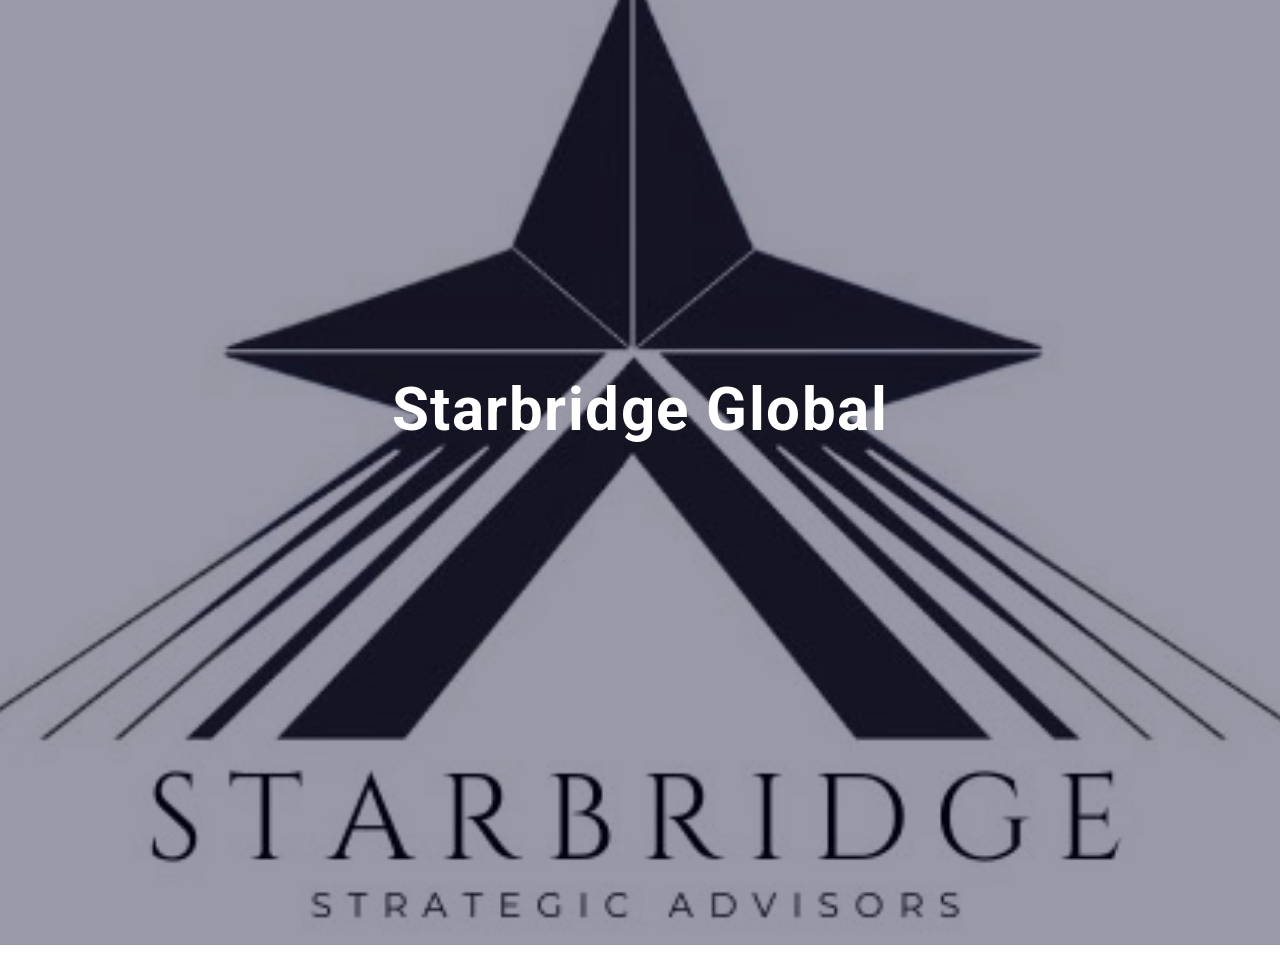
==== index.html @ 4d51ad67 "Add files via upload" ====
<!doctype html>

<html lang="en">
   
   
    <head>


        <!-- META -->
        <meta charset="utf-8">
        <meta name="robots" content="noodp">
        <meta name="viewport" content="width=device-width, initial-scale=1, maximum-scale=1, user-scalable=no">

        <!-- PAGE TITLE -->
        <title>Starbridge - Coming Soon</title>

        <!-- FAVICON -->
        <link rel="shortcut icon" href="assets/img/Starbridge Global.PNG">

        <!-- FONTS -->
        <link href="https://fonts.googleapis.com/css?family=Roboto:100,300,400,500,700&amp;subset=latin-ext" rel="stylesheet">

        <!-- STYLESHEETS -->
        <link rel="stylesheet" type="text/css" href="assets/css/plugins.css">
        <link rel="stylesheet" type="text/css" href="assets/css/main.css">


    </head>

    <meta name="viewport" content="width=device-width, initial-scale=1.0">

    <body>
    
       
        <!-- PRELOADER -->
        <div class="preloader">
           
            <!-- SPINNER -->
            <div class="spinner">
             
              <div class="bounce-1"></div>
              <div class="bounce-2"></div>
              <div class="bounce-3"></div>
              
            </div>
            <!-- /SPINNER -->
            
        </div>
        <!-- /PRELOADER -->


        <!-- HERO -->
        <div class="hero">


            <!-- FRONT CONTENT -->
            <div class="front-content">


                <!-- CONTAINER MID -->
                <div class="container-mid">


                    <!-- ANIMATION CONTAINER -->
                    <div class="animation-container animation-fade-down" data-animation-delay="0">
                       
                        
                        
                    </div>
                    <!-- /ANIMATION CONTAINER -->
                    
                    
                    <!-- ANIMATION CONTAINER -->
                    <div class="animation-container animation-fade-right" data-animation-delay="300">
                        
                        <h1>Starbridge Global</h1>
                        
                    </div>
                    <!-- /ANIMATION CONTAINER -->
                    
                    
                    <!-- ANIMATION CONTAINER -->
                    <div class="animation-container animation-fade-left" data-animation-delay="600"> 
                       
                        <p class="subline">
                        
                    </div>
                    <!-- /ANIMATION CONTAINER -->
                    

                    <!-- ANIMATION CONTAINER -->
                    <div class="animation-container animation-fade-up" data-animation-delay="900"> 
                       
                        <div class="open-popup">Contact</div>
                        
                    </div>
                    <!-- /ANIMATION CONTAINER -->
                    

                </div>
                <!-- /CONTAINER MID -->


                <!-- FOOTER -->
                <div class="footer">
                    

                    <!-- ANIMATION CONTAINER -->
                    <div class="animation-container animation-fade-up" data-animation-delay="1200">
                       
                        <p>© 2024 Starbridge | Design by StarbridgeGlobal</p>
                        
                    </div>
                    <!-- /ANIMATION CONTAINER -->
                    

                </div>
                <!-- /FOOTER -->


            </div>
            <!-- /FRONT CONTENT -->


            <!-- BACKGROUND CONTENT -->
            <div class="background-content parallax-on">

                <div class="background-overlay"></div>
                <div class="background-img layer" data-depth="0.05"></div>
                
            </div>
            <!-- /BACKGROUND CONTENT -->


        </div>
        <!-- /HERO -->
        
        
        <!-- POPUP ( SUBSCRIBE ) -->
        <div class="popup">
           
           
            <!-- CARD -->
            <div class="card">
                    
                    
                    <!-- CARD CLOSE BUTTON -->
                    <div class="close-popup close-button"></div>
                   
                    <i class="fa fa-envelope-o" aria-hidden="true"></i>
                    <h3>Sign Up</h3>
                    <p class="subline">Contact Us</p>
                   
                    <!-- FORM -->
                    <form action="assets/php/subscribe.php" method="post" class="subscribe-form">

                       
                        <input type="text" name="email" placeholder="* Enter your Email" onfocus="this.placeholder = ''" onblur="this.placeholder = '* Enter your Email'" class="email form-control">

                        <!-- PHANTOM ELEMENT ( HONEYPOT CAPTCHA FOR SECURITY ) DO NOT REMOVE -->
                        <div class="fhp-input"><input type="text" name="phone" placeholder="* Enter your phone to Subscribe!" class="email form-control"></div>
                        <!-- /PHANTOM ELEMENT ( HONEYPOT CAPTCHA FOR SECURITY ) DO NOT REMOVE -->

                        <button type="submit" class="btn btn-primary form-control">Subscribe<i class="fa fa-long-arrow-right" aria-hidden="true"></i></button>
                        
                        <!-- SUCCESS-ERROR MESSAGE -->
                        <div class="error-message">* Enter a valid Email Address!</div>
                        <div class="success-message">* Successfuly Subscribed!</div>
                        <!-- /SUCCESS-ERROR MESSAGE -->
                        

                    </form>
                    <!-- /FORM -->
                    
                
            </div>
            <!-- /CARD -->
            
            
        </div>
        <!-- /POPUP ( SUBSCRIBE ) -->


        <!-- JAVASCRIPTS -->
        <script type="text/javascript" src="assets/js/plugins.js"></script>
        <script type="text/javascript" src="assets/js/main.js"></script>


    </body> 
    
    
</html>
---- assets/css/main.css ----
/******************************************************************


	------------------------
	-- TABLE OF CONTENTS --
	------------------------
	
	--  1. Basic
	--  2. Preloader
    --  3. Hero
    --  4. Hero --> Front Content
    --  5. Hero --> Background Content
    --  6. Popup Subscribe
 
 
 ******************************************************************/




/** 1. Basic
*******************************************************************/

html
{
    font-size: 10px !important;
}

body
{
    font-family: 'Roboto', sans-serif;
    font-weight: 300;
    font-style: normal;

    overflow: hidden;

    color: #fff;
    background: #000;

    -webkit-font-smoothing: antialiased;
}

h1,
h2,
h3,
h4,
h5,
h6,
p,
a
{
    font-family: 'Roboto', sans-serif;
    font-weight: normal;

    color: #fff;
}

h1
{
    font-size: 6rem;
}

h2
{
    font-size: 5rem;
}

h3
{
    font-size: 4rem;
}

h4
{
    font-size: 3rem;
}

h5
{
    font-size: 2rem;
}

h6
{
    font-size: 1.8rem;
}

p
{
    font-size: 1.4rem;
}

a,
a:hover,
a:focus
{
    cursor: pointer;
    -webkit-transition: all 300ms ease;
         -o-transition: all 300ms ease;
            transition: all 300ms ease;
    text-decoration: none;
}

a:hover
{
    color: #fff;
}

@media (max-width:700px)
{
    html
    {
        font-size: 8px !important;
    }
}

@media (max-width:500px)
{
    html
    {
        font-size: 6px !important;
    }
}

@media (max-width:350px)
{
    html
    {
        font-size: 5px !important;
    }
}

@media (orientation:landscape) and (max-height:420px)
{
    html
    {
        font-size: 8px !important;
    }
}



/** 2. Preloader
*******************************************************************/

.preloader
{
    position: fixed;
    z-index: 100000;
    top: 0;
    left: 0;

    width: 100%;
    height: 100%;

    background: #000000;
}

.preloader.preloader-hidden
{
    height: 0;
    
    -webkit-transition: .5s ease .3s;
         -o-transition: .5s ease .3s;
            transition: .5s ease .3s;
}

.preloader .spinner
{
    position: absolute;
    top: 50%;

    width: 100%;

    -webkit-transform: translateY(-50%);
        -ms-transform: translateY(-50%);
            transform: translateY(-50%);
    text-align: center;
    opacity: 1;
}

.preloader.preloader-hidden .spinner
{
    opacity: 0;
    
    -webkit-transition: .3s ease;
         -o-transition: .3s ease;
            transition: .3s ease;
}

.preloader .spinner > div
{
    display: inline-block;

    width: 18px;
    height: 18px;
    margin: 0 6px;

    -webkit-animation: spinner-bounce 1.4s infinite ease-in-out both;
            animation: spinner-bounce 1.4s infinite ease-in-out both;

    border-radius: 100%;
    background-color: #fff;
}

.preloader .spinner .bounce-1
{
    -webkit-animation-delay: -.32s;
            animation-delay: -.32s;
}

.preloader .spinner .bounce-2
{
    -webkit-animation-delay: -.16s;
            animation-delay: -.16s;
}

@-webkit-keyframes spinner-bounce
{
    0%,
    80%,
    100%
    {
        -webkit-transform: scale(0);
    }
    40%
    {
        -webkit-transform: scale(1.0);
    }
}

@keyframes spinner-bounce
{
    0%,
    80%,
    100%
    {
        -webkit-transform: scale(0);
                transform: scale(0);
    }

    40%
    {
        -webkit-transform: scale(1.0);
                transform: scale(1.0);
    }
}



/** 3. Hero
*******************************************************************/

.hero
{
    position: absolute;
    z-index: 1;
    top: 0;
    left: 0;

    width: 100%;
    height: 100%;
}

.hero .animation-container
{
    -webkit-transition: .5s ease;
         -o-transition: .5s ease;
            transition: .5s ease;
}

.hero .animation-container.animation-fade
{
    opacity: 0;
}

.hero .animation-container.animation-fade.run-animation
{
    opacity: 1;
}

.hero .animation-container.animation-fade-up
{
    -webkit-transform: translateY(10vh);
        -ms-transform: translateY(10vh);
            transform: translateY(10vh);

    opacity: 0;
}

.hero .animation-container.animation-fade-up.run-animation
{
    -webkit-transform: translateY(0);
        -ms-transform: translateY(0);
            transform: translateY(0);

    opacity: 1;
}

.hero .animation-container.animation-fade-down
{
    -webkit-transform: translateY(-10vh);
        -ms-transform: translateY(-10vh);
            transform: translateY(-10vh);

    opacity: 0;
}

.hero .animation-container.animation-fade-down.run-animation
{
    -webkit-transform: translateY(0);
        -ms-transform: translateY(0);
            transform: translateY(0);

    opacity: 1;
}

.hero .animation-container.animation-fade-left
{
    -webkit-transform: translateX(10vh);
        -ms-transform: translateX(10vh);
            transform: translateX(10vh);

    opacity: 0;
}

.hero .animation-container.animation-fade-left.run-animation
{
    -webkit-transform: translateX(0);
        -ms-transform: translateX(0);
            transform: translateX(0);

    opacity: 1;
}

.hero .animation-container.animation-fade-right
{
    -webkit-transform: translateX(-10vh);
        -ms-transform: translateX(-10vh);
            transform: translateX(-10vh);

    opacity: 0;
}

.hero .animation-container.animation-fade-right.run-animation
{
    -webkit-transform: translateX(0);
        -ms-transform: translateX(0);
            transform: translateX(0);

    opacity: 1;
}



/** 4. Hero --> Front Content 
*******************************************************************/

.hero .front-content
{
    position: absolute;
    z-index: 2;
    top: 0;
    left: 0;

    width: 100%;
    height: 100%;
}

.hero .front-content .container-mid
{
    position: absolute;
    top: 50%;
    left: 0;

    width: 100%;

    -webkit-transform: translateY(-50%);
        -ms-transform: translateY(-50%);
            transform: translateY(-50%);
    text-align: center;
}

.hero .front-content .container-mid img.logo
{
    display: block;

    margin: 0 auto;
}

.hero .front-content .container-mid h1
{
    font-weight: bold;
    line-height: 1.1em;

    margin-top: .5em;
    margin-bottom: .46em;

    letter-spacing: .025em;
}

.hero .front-content .container-mid p.subline
{
    font-size: 3rem;
    line-height: 1.4em;

    max-width: 18em;
    margin-right: auto;
    margin-bottom: 1.3em;
    margin-left: auto;

    letter-spacing: .025em;
}

.hero .front-content .container-mid .open-popup
{
    font-size: 2.2rem;
    font-weight: 500;
    line-height: 2.6em;

    position: relative;

    display: inline-block;
    overflow: hidden;

    padding: 0 2.6em;

    cursor: pointer;
    -webkit-transition: all .1s linear;
         -o-transition: all .1s linear;
            transition: all .1s linear;
    letter-spacing: .025em;

    color: #fff;
    border: 3px solid #fff;
    border-radius: 4em;
    background: none;
}

.hero .front-content .container-mid .open-popup:hover
{
    color: #111;
    background: #fff;
}

.hero .front-content .footer
{
    position: absolute;
    bottom: 10px;

    width: 100%;

    text-align: center;
}

.hero .front-content .footer p
{
    font-size: 1.3rem;

    letter-spacing: .025em;

    opacity: .85;
}

.hero .front-content .footer p a
{
    font-weight: bold;
}

@media (orientation:landscape) and (max-height:420px)
{
    .hero .front-content .footer
    {
        display: none;
    }
}



/** 5. Hero --> Background Content 
*******************************************************************/

.hero .background-content
{
    position: absolute;
    z-index: 1;
    top: 0;
    left: 0;

    width: 100%;
    height: 100%;
}

.hero .background-content.parallax-on
{
    position: absolute;
    z-index: 1;
    top: 50%;
    left: 50%;

    width: 110%;
    height: 110%;

    -webkit-transform: translate3d(-50%, -50%, 0px) !important;
            transform: translate3d(-50%, -50%, 0px) !important;
}

.hero .background-content .background-overlay
{
    position: absolute;
    z-index: 50;
    top: 0;
    left: 0;

    width: 100%;
    height: 100%;

    opacity: .4;
    background: #020026;
}

.hero .background-content .background-img
{
    position: absolute;
    z-index: 1;
    top: 0;
    left: 0;

    width: 100%;
    height: 100%;

    background: url(../img/background.jpeg);
    background-repeat: no-repeat;
    background-size: cover;
}


/** 6. Popup Subscribe
*******************************************************************/

.popup
{
    position: fixed;
    z-index: -100;
    top: 0;
    left: 0;

    overflow-y: auto;

    width: 100%;
    height: 100%;

    -webkit-transition: .3s ease;
         -o-transition: .3s ease;
            transition: .3s ease;
    pointer-events: none;

    opacity: 0;
    background: rgba(5,5,5,.5);
}

.popup.show
{
    z-index: 100;

    pointer-events: all;

    opacity: 1;
}

.popup .backface
{
    position: absolute;
    z-index: 0;
    top: 0;
    left: 0;

    width: 100%;
    height: 100%;
}

.popup .card
{
    position: relative;
    z-index: 5;
    top: 60%;
    left: 50%;

    max-width: 410px;
    padding: 90px 46px;

    -webkit-transform: translate(-50%,-50%);
        -ms-transform: translate(-50%,-50%);
            transform: translate(-50%,-50%);
    text-align: center;

    opacity: 0;
    border: 5px solid #fff;
    background: red;
    background-image: url(../img/Starbridge\ Global.PNG);
    background-position: center;
    background-size: cover;
}

.popup.show .card
{
    top: 50%;

    -webkit-transition: .4s ease;
         -o-transition: .4s ease;
            transition: .4s ease;

    opacity: 1;
}

.popup .card:after
{
    position: absolute;
    z-index: -2;
    top: 0;
    left: 0;

    width: 100%;
    height: 100%;

    content: '';

    opacity: .4;
    background: #111;
}

.popup .card .close-button
{
    position: absolute;
    top: 15px;
    right: 15px;

    width: 20px;
    height: 20px;

    cursor: pointer;
}

.popup .card .close-button:before
{
    position: absolute;
    top: 50%;
    left: 0;

    width: 100%;
    height: 2px;

    content: '';
    -webkit-transform: rotate(45deg);
        -ms-transform: rotate(45deg);
            transform: rotate(45deg);

    background: #fff;
}

.popup .card .close-button:after
{
    position: absolute;
    top: 50%;
    left: 0;

    width: 100%;
    height: 2px;

    content: '';
    -webkit-transform: rotate(-45deg);
        -ms-transform: rotate(-45deg);
            transform: rotate(-45deg);

    background: #fff;
}

.popup .card i
{
    font-size: 6rem;
}

.popup .card h3
{
    margin-top: .5em;
    margin-bottom: .8em;
}

.popup .card p.subline
{
    font-size: 1.6rem;

    max-width: 19em;
    margin-right: auto;
    margin-bottom: 2.4em;
    margin-left: auto;

    letter-spacing: .025em;
}


.popup .card .subscribe-form
{
    position: relative;

    width: 100%;
}

.popup .card .subscribe-form .fhp-input
{
    display: none;

    pointer-events: none;

    opacity: 0;
}

.popup .card .subscribe-form input
{
    font-size: 1.6rem;
    font-weight: 400;
    line-height: 3.2em;

    display: block;

    height: 3.2em;
    margin-bottom: 20px;

    text-align: center;
    letter-spacing: .03em;

    border: none;
    border-radius: 6px;
    outline: none !important;
    background: #fff;
    -webkit-box-shadow: none;
            box-shadow: none;
}

.popup .card .subscribe-form button
{
    font-size: 1.6rem;
    font-weight: 400;
    line-height: 3.2em !important;

    position: relative;

    display: block;

    height: 3.2em;
    padding: 0;

    -webkit-transition: .1s ease;
         -o-transition: .1s ease;
            transition: .1s ease;
    text-align: center;
    letter-spacing: .03em;

    border: none;
    border-radius: 6px;
    outline: none !important;
    background: #2707eb;
    -webkit-box-shadow: none !important;
            box-shadow: none !important;
}

.popup .card .subscribe-form button[disabled]
{
    cursor: not-allowed;

    opacity: 1;

    filter: alpha(opacity=100);
}

.popup .card .subscribe-form button span
{
    font-size: inherit;
    line-height: inherit;

    position: absolute;
    z-index: 100;
    top: 0;
    left: 0;

    width: 100%;

    text-align: center;

    color: #fff !important;
    border: none !important;
    outline: none !important;
}

.popup .card .subscribe-form button i
{
    font-size: 1.4em;
    line-height: inherit;

    position: absolute;
    z-index: 100;
    top: 0;
    right: 5%;

    width: auto;

    -webkit-transform: translateX(-15px);
        -ms-transform: translateX(-15px);
            transform: translateX(-15px);
    text-align: center;

    opacity: 0;
    color: #fff !important;
}

.popup .card .subscribe-form button:hover i
{
    -webkit-transform: translateX(0);
        -ms-transform: translateX(0);
            transform: translateX(0);

    opacity: 1;
}

.popup .card .subscribe-form button[disabled] i
{
    display: none !important;
}

.popup .card .subscribe-form .error-message,
.popup .card .subscribe-form .success-message
{
    font-weight: 500;

    position: absolute;
    bottom: -36px;
    left: 0;

    width: 100%;

    text-align: center;
    letter-spacing: .02em;

    opacity: 0;
}

.popup .card .subscribe-form.form-error .error-message,
.popup .card .subscribe-form.form-success .success-message
{
    -webkit-transition: .3s ease;
         -o-transition: .3s ease;
            transition: .3s ease;

    opacity: 1;
}

.popup .card .subscribe-form.form-success .success-message
{
    -webkit-animation-name: form_success_animation;
            animation-name: form_success_animation;
    -webkit-animation-duration: 1s;
            animation-duration: 1s;

    color: lawngreen;
}

.popup .card .subscribe-form.form-error .error-message
{
    -webkit-animation-name: form_error_animation;
            animation-name: form_error_animation;
    -webkit-animation-duration: 1s;
            animation-duration: 1s;

    color: red;
}

@-webkit-keyframes form_success_animation
{
    from
    {
        -webkit-transform: scale3d(1, 1, 1);
                transform: scale3d(1, 1, 1);
    }

    50%
    {
        -webkit-transform: scale3d(1.08, 1.08, 1.08);
                transform: scale3d(1.08, 1.08, 1.08);
    }

    to
    {
        -webkit-transform: scale3d(1, 1, 1);
                transform: scale3d(1, 1, 1);
    }
}

@keyframes form_success_animation
{
    from
    {
        -webkit-transform: scale3d(1, 1, 1);
                transform: scale3d(1, 1, 1);
    }

    50%
    {
        -webkit-transform: scale3d(1.08, 1.08, 1.08);
                transform: scale3d(1.08, 1.08, 1.08);
    }

    to
    {
        -webkit-transform: scale3d(1, 1, 1);
                transform: scale3d(1, 1, 1);
    }
}

@-webkit-keyframes form_error_animation
{
    from
    {
        -webkit-transform: none;
                transform: none;
    }

    15%
    {
        -webkit-transform: translate3d(-10%, 0, 0) rotate3d(0, 0, 1, -5deg);
                transform: translate3d(-10%, 0, 0) rotate3d(0, 0, 1, -5deg);
    }

    30%
    {
        -webkit-transform: translate3d(8%, 0, 0) rotate3d(0, 0, 1, 3deg);
                transform: translate3d(8%, 0, 0) rotate3d(0, 0, 1, 3deg);
    }

    45%
    {
        -webkit-transform: translate3d(-6%, 0, 0) rotate3d(0, 0, 1, -3deg);
                transform: translate3d(-6%, 0, 0) rotate3d(0, 0, 1, -3deg);
    }

    60%
    {
        -webkit-transform: translate3d(4%, 0, 0) rotate3d(0, 0, 1, 2deg);
                transform: translate3d(4%, 0, 0) rotate3d(0, 0, 1, 2deg);
    }

    75%
    {
        -webkit-transform: translate3d(-2%, 0, 0) rotate3d(0, 0, 1, -1deg);
                transform: translate3d(-2%, 0, 0) rotate3d(0, 0, 1, -1deg);
    }

    to
    {
        -webkit-transform: none;
                transform: none;
    }
}

@keyframes form_error_animation
{
    from
    {
        -webkit-transform: none;
                transform: none;
    }

    15%
    {
        -webkit-transform: translate3d(-10%, 0, 0) rotate3d(0, 0, 1, -5deg);
                transform: translate3d(-10%, 0, 0) rotate3d(0, 0, 1, -5deg);
    }

    30%
    {
        -webkit-transform: translate3d(8%, 0, 0) rotate3d(0, 0, 1, 3deg);
                transform: translate3d(8%, 0, 0) rotate3d(0, 0, 1, 3deg);
    }

    45%
    {
        -webkit-transform: translate3d(-6%, 0, 0) rotate3d(0, 0, 1, -3deg);
                transform: translate3d(-6%, 0, 0) rotate3d(0, 0, 1, -3deg);
    }

    60%
    {
        -webkit-transform: translate3d(4%, 0, 0) rotate3d(0, 0, 1, 2deg);
                transform: translate3d(4%, 0, 0) rotate3d(0, 0, 1, 2deg);
    }

    75%
    {
        -webkit-transform: translate3d(-2%, 0, 0) rotate3d(0, 0, 1, -1deg);
                transform: translate3d(-2%, 0, 0) rotate3d(0, 0, 1, -1deg);
    }

    to
    {
        -webkit-transform: none;
                transform: none;
    }
}

@media (orientation:landscape) and (max-height:420px)
{
    .popup .card
    {
        -webkit-transform: translate(-50%,0%);
            -ms-transform: translate(-50%,0%);
                transform: translate(-50%,0%);
    }

    .popup.show .card
    {
        top: 0;
    }
}

body {
    display: flex;
    flex-direction: column;
    justify-content: center;
    align-items: center;
    height: 100vh;
    margin: 0;
}

/* General Styles */
body {
    font-family: Arial, sans-serif;
    font-size: 16px;
}

/* Media Query for Small Screens */
@media (max-width: 600px) {
    body {
        font-size: 14px;
    }
    .contact-info {
        font-size: 1.2em;
        padding: 10px;
    }
}

input, button {
    padding: 12px;
    font-size: 1em;
    width: 100%;
    margin-top: 10px;
}

@media (max-width: 600px) {
    input, button {
        padding: 10px;
        font-size: 0.9em;
    }
}

body {
    background: url('Starbridge Global.PNG') no-repeat center center;
    background-size: cover; /* Use 'contain' if it’s more appropriate */
}

@media (max-width: 600px) {
    body {
        background-size: contain;
    }
}
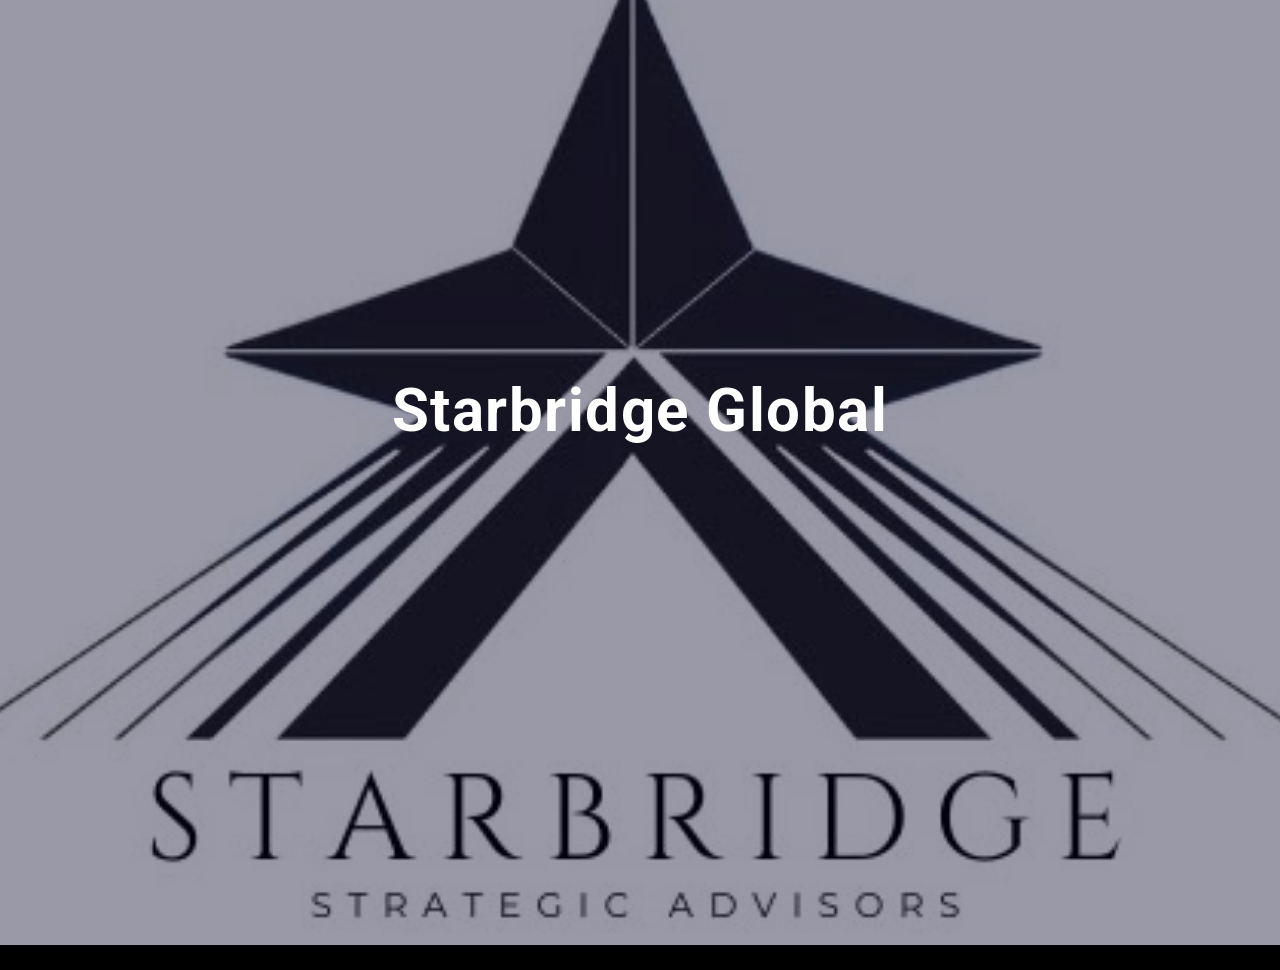
==== commit dedf12a9: "Add files via upload" ====
--- a/index.html
+++ b/index.html
@@ -161,11 +161,11 @@
                         <div class="fhp-input"><input type="text" name="phone" placeholder="* Enter your phone to Subscribe!" class="email form-control"></div>
                         <!-- /PHANTOM ELEMENT ( HONEYPOT CAPTCHA FOR SECURITY ) DO NOT REMOVE -->
 
-                        <button type="submit" class="btn btn-primary form-control">Subscribe<i class="fa fa-long-arrow-right" aria-hidden="true"></i></button>
+                        <button type="submit" class="btn btn-primary form-control">Contact<i class="fa fa-long-arrow-right" aria-hidden="true"></i></button>
                         
                         <!-- SUCCESS-ERROR MESSAGE -->
                         <div class="error-message">* Enter a valid Email Address!</div>
-                        <div class="success-message">* Successfuly Subscribed!</div>
+                        <div class="success-message">* Successfuly Contacted!</div>
                         <!-- /SUCCESS-ERROR MESSAGE -->
                         
 
--- a/assets/css/main.css
+++ b/assets/css/main.css
@@ -1030,45 +1030,31 @@
     margin: 0;
 }
 
-/* General Styles */
-body {
-    font-family: Arial, sans-serif;
-    font-size: 16px;
-}
-
-/* Media Query for Small Screens */
-@media (max-width: 600px) {
-    body {
-        font-size: 14px;
-    }
-    .contact-info {
-        font-size: 1.2em;
-        padding: 10px;
-    }
-}
-
-input, button {
-    padding: 12px;
-    font-size: 1em;
-    width: 100%;
-    margin-top: 10px;
-}
-
-@media (max-width: 600px) {
-    input, button {
-        padding: 10px;
-        font-size: 0.9em;
-    }
-}
-
-body {
-    background: url('Starbridge Global.PNG') no-repeat center center;
-    background-size: cover; /* Use 'contain' if it’s more appropriate */
-}
-
-@media (max-width: 600px) {
-    body {
-        background-size: contain;
-    }
-}
-
+/* Hero Background Content Centering and Scaling */
+.hero .background-content {
+    position: absolute;
+    top: 0;
+    left: 0;
+    width: 100%;
+    height: 100%;
+  /* -- background-image: url('assets/img/background.jpeg'); */
+  /*   background-position: center; /* Center image both horizontally and vertically */
+  /*  background-size: cover; /* Ensure it covers the container */
+  /* background-repeat: no-repeat; /* Prevent repeating */
+    z-index: -1; /* Send it behind the content */ 
+    background: url('assets/img/background.jpeg') no-repeat center center fixed; 
+    -webkit-background-size: cover;
+    -moz-background-size: cover;
+    -o-background-size: cover;
+    background-size: cover;
+}
+
+/* Mobile-specific adjustments */
+@media (max-width: 700px) {
+    .hero .background-content {
+        background-size: cover; /* Make sure it covers the screen */
+        height: 100vh; /* Full height of the viewport */
+    }
+}
+
+
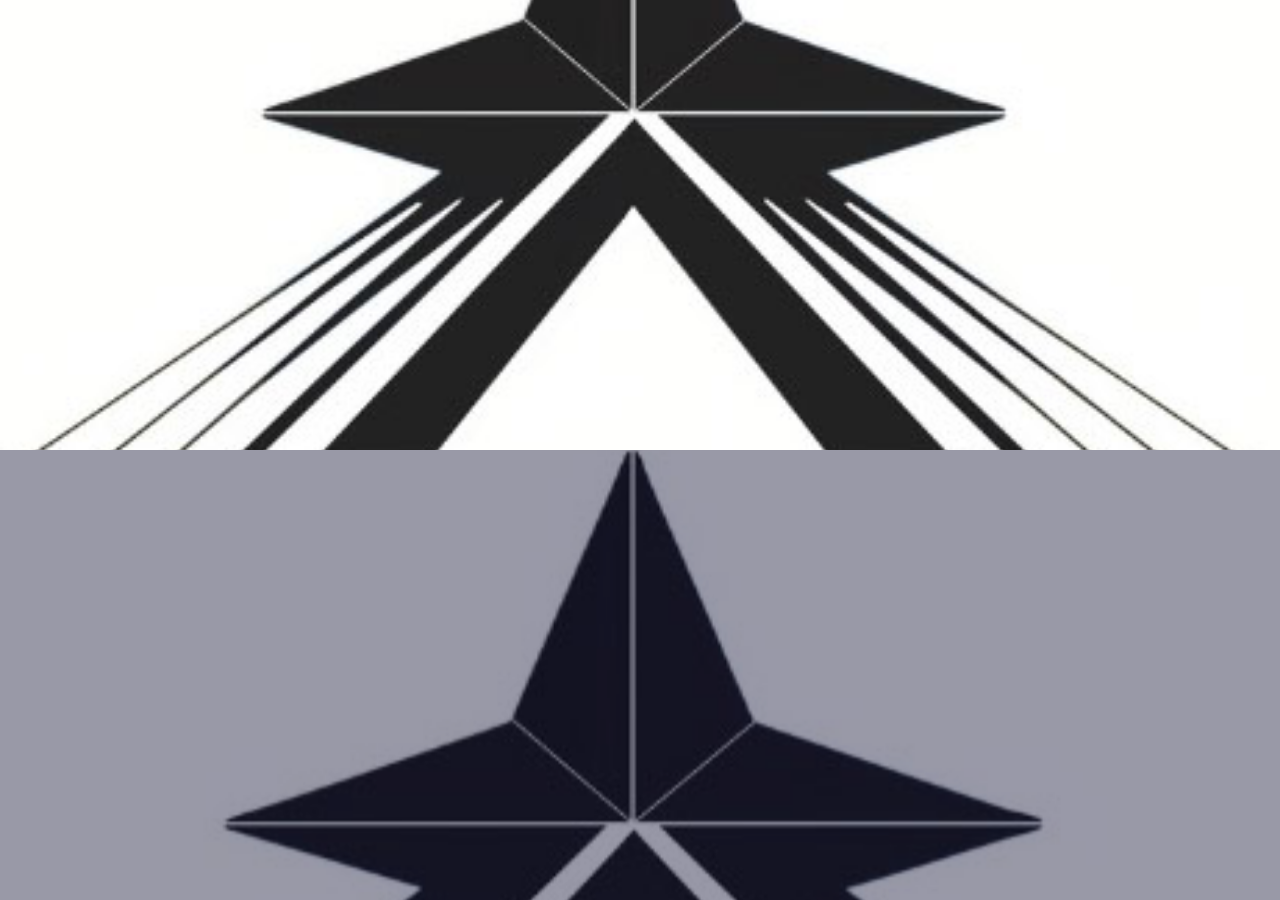
==== commit 5f188476: "Add files via upload" ====
--- a/index.html
+++ b/index.html
@@ -16,6 +16,14 @@
 
         <!-- FAVICON -->
         <link rel="shortcut icon" href="assets/img/Starbridge Global.PNG">
+
+        <div class="hero">
+            <img src="assets/img/background.jpeg" class="background-image" alt="Background Image">
+            <div class="front-content">
+                <!-- Your content here -->
+            </div>
+        </div>
+        
 
         <!-- FONTS -->
         <link href="https://fonts.googleapis.com/css?family=Roboto:100,300,400,500,700&amp;subset=latin-ext" rel="stylesheet">
--- a/assets/css/main.css
+++ b/assets/css/main.css
@@ -1030,31 +1030,24 @@
     margin: 0;
 }
 
-/* Hero Background Content Centering and Scaling */
-.hero .background-content {
-    position: absolute;
-    top: 0;
-    left: 0;
-    width: 100%;
-    height: 100%;
-  /* -- background-image: url('assets/img/background.jpeg'); */
-  /*   background-position: center; /* Center image both horizontally and vertically */
-  /*  background-size: cover; /* Ensure it covers the container */
-  /* background-repeat: no-repeat; /* Prevent repeating */
-    z-index: -1; /* Send it behind the content */ 
-    background: url('assets/img/background.jpeg') no-repeat center center fixed; 
-    -webkit-background-size: cover;
-    -moz-background-size: cover;
-    -o-background-size: cover;
-    background-size: cover;
-}
-
-/* Mobile-specific adjustments */
-@media (max-width: 700px) {
-    .hero .background-content {
-        background-size: cover; /* Make sure it covers the screen */
-        height: 100vh; /* Full height of the viewport */
-    }
-}
-
-
+/* Hero Background Image Styling */
+.hero {
+    position: relative;
+    width: 100%;
+    height: 100vh; /* Full viewport height */
+    overflow: hidden; /* Hide overflow to prevent scroll */
+}
+
+.background-image {
+    position: absolute;
+    top: 50%;
+    left: 50%;
+    transform: translate(-50%, -50%); /* Center the image */
+    min-width: 100%;
+    min-height: 100%;
+    object-fit: cover; /* Ensures it covers the container */
+    z-index: -1; /* Send it behind the content */
+}
+
+
+
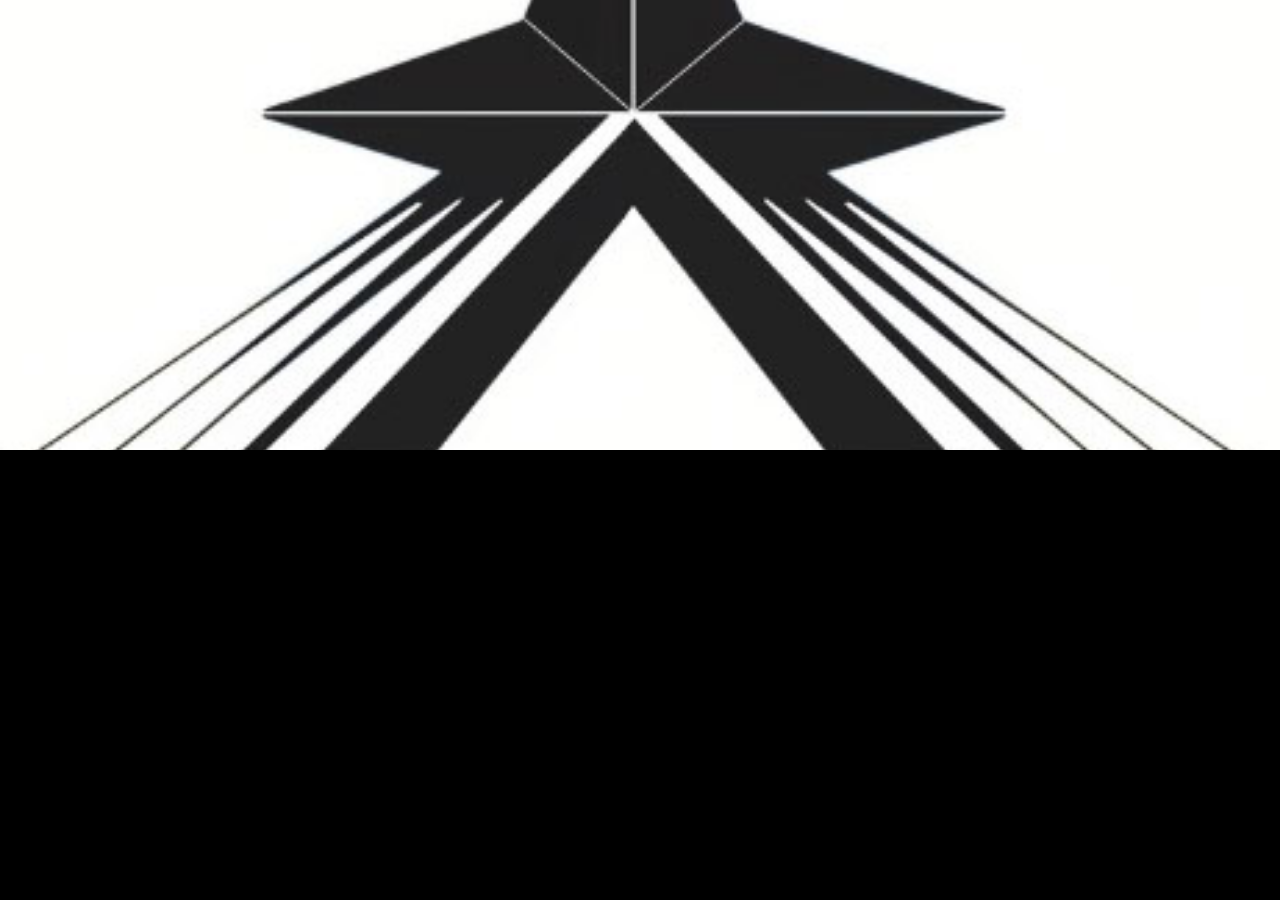
==== commit 8f02394b: "woawwww" ====
--- a/index.html
+++ b/index.html
@@ -17,14 +17,19 @@
         <!-- FAVICON -->
         <link rel="shortcut icon" href="assets/img/Starbridge Global.PNG">
 
+        
         <div class="hero">
             <img src="assets/img/background.jpeg" class="background-image" alt="Background Image">
             <div class="front-content">
                 <!-- Your content here -->
-            </div>
-        </div>
-        
-
+                <div class="animation-container animation-fade-up" data-animation-delay="900"> 
+                       
+                    <div class="open-popup">Contact</div>
+                    
+                </div>
+            </div>
+        </div>
+        
         <!-- FONTS -->
         <link href="https://fonts.googleapis.com/css?family=Roboto:100,300,400,500,700&amp;subset=latin-ext" rel="stylesheet">
 
@@ -46,9 +51,9 @@
             <!-- SPINNER -->
             <div class="spinner">
              
-              <div class="bounce-1"></div>
+              <!-- <div class="bounce-1"></div>
               <div class="bounce-2"></div>
-              <div class="bounce-3"></div>
+              <div class="bounce-3"></div> -->
               
             </div>
             <!-- /SPINNER -->
@@ -131,12 +136,12 @@
 
 
             <!-- BACKGROUND CONTENT -->
-            <div class="background-content parallax-on">
+            <!-- <div class="background-content">
 
                 <div class="background-overlay"></div>
                 <div class="background-img layer" data-depth="0.05"></div>
                 
-            </div>
+            </div> -->
             <!-- /BACKGROUND CONTENT -->
 
 
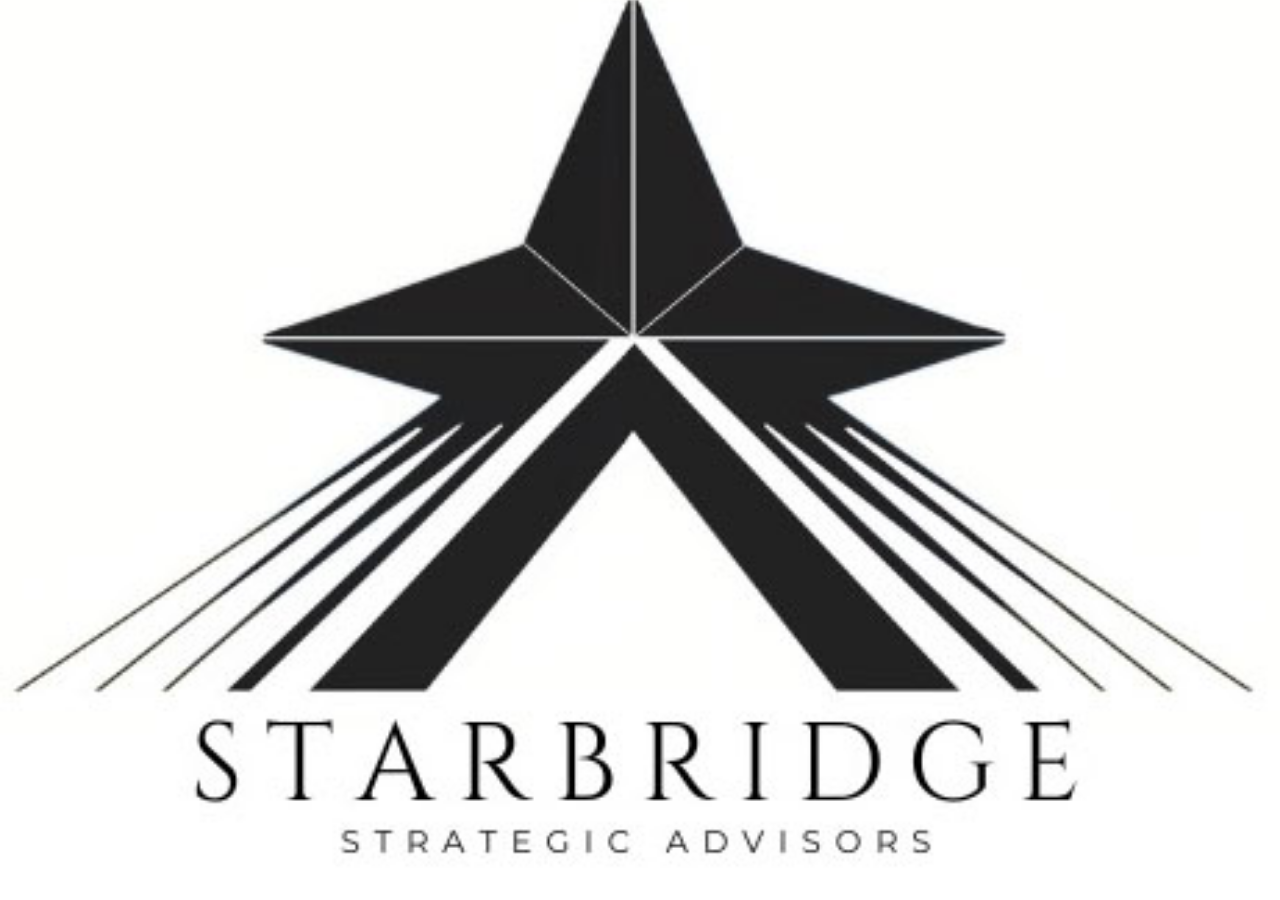
==== commit f57dd050: "Updated title, logo and button colors" ====
--- a/index.html
+++ b/index.html
@@ -1,205 +1,114 @@
 <!doctype html>
+<html lang="en">
 
-<html lang="en">
-   
-   
-    <head>
+<head>
+    <!-- META -->
+    <meta charset="utf-8">
+    <meta name="robots" content="noodp">
+    <meta name="viewport" content="width=device-width, initial-scale=1, maximum-scale=1, user-scalable=no">
 
+    <!-- PAGE TITLE -->
+    <title>Starbridge - Coming Soon</title>
 
-        <!-- META -->
-        <meta charset="utf-8">
-        <meta name="robots" content="noodp">
-        <meta name="viewport" content="width=device-width, initial-scale=1, maximum-scale=1, user-scalable=no">
+    <!-- FAVICON -->
+    <link rel="shortcut icon" href="assets/img/Starbridge Global.PNG">
 
-        <!-- PAGE TITLE -->
-        <title>Starbridge - Coming Soon</title>
+    <!-- FONTS -->
+    <link href="https://fonts.googleapis.com/css?family=Roboto:100,300,400,500,700&subset=latin-ext" rel="stylesheet">
 
-        <!-- FAVICON -->
-        <link rel="shortcut icon" href="assets/img/Starbridge Global.PNG">
+    <!-- STYLESHEETS -->
+    <link rel="stylesheet" type="text/css" href="assets/css/plugins.css">
+    <link rel="stylesheet" type="text/css" href="assets/css/main.css">
 
-        
-        <div class="hero">
-            <img src="assets/img/background.jpeg" class="background-image" alt="Background Image">
-            <div class="front-content">
-                <!-- Your content here -->
-                <div class="animation-container animation-fade-up" data-animation-delay="900"> 
-                       
+    <!-- CSS Fix for Visibility -->
+    <style>
+        .open-popup {
+            display: block;
+            visibility: visible;
+            z-index: 9999;
+            background-color: #007bff;
+            color: white;
+            padding: 10px 20px;
+            border-radius: 5px;
+            cursor: pointer;
+            text-align: center;
+            margin-top: 20px;
+        }
+    </style>
+</head>
+
+<body>
+
+    <!-- PRELOADER -->
+    <div class="preloader">
+        <div class="spinner"></div>
+    </div>
+
+    <!-- HERO SECTION -->
+    <div class="hero">
+        <img src="assets/img/background.jpeg" class="background-image" alt="Background Image">
+
+        <div class="front-content">
+            <div class="container-mid">
+
+                <!-- Title Animation -->
+                <div class="animation-container animation-fade-right" data-animation-delay="300" style="background-color: #000; padding: 20px; border-radius: 20;">
+                    <h1>Starbridge Global</h1>
+                </div>
+
+                <!-- Contact Button -->
+                <div class="animation-container animation-fade-up" data-animation-delay="900">
                     <div class="open-popup">Contact</div>
-                    
+                </div>
+
+            </div>
+
+            <!-- Footer -->
+            <div class="footer">
+                <div class="animation-container animation-fade-up" data-animation-delay="1200">
+                    <p>© 2024 Starbridge | Design by StarbridgeGlobal</p>
                 </div>
             </div>
         </div>
-        
-        <!-- FONTS -->
-        <link href="https://fonts.googleapis.com/css?family=Roboto:100,300,400,500,700&amp;subset=latin-ext" rel="stylesheet">
+    </div>
 
-        <!-- STYLESHEETS -->
-        <link rel="stylesheet" type="text/css" href="assets/css/plugins.css">
-        <link rel="stylesheet" type="text/css" href="assets/css/main.css">
+    <!-- POPUP FORM -->
+    <div class="popup" style="display: none;">
+        <div class="card">
+            <div class="close-popup close-button"></div>
+            <i class="fa fa-envelope-o" aria-hidden="true"></i>
+            <h3>Sign Up</h3>
+            <p class="subline">Contact Us</p>
 
+            <form action="assets/php/subscribe.php" method="post" class="subscribe-form">
+                <input type="text" name="email" placeholder="* Enter your Email" class="email form-control">
+                <div class="fhp-input">
+                    <input type="text" name="phone" placeholder="* Enter your phone" class="email form-control">
+                </div>
+                <button type="submit" class="btn btn-primary form-control">
+                    Contact <i class="fa fa-long-arrow-right" aria-hidden="true"></i>
+                </button>
+                <div class="error-message">* Enter a valid Email Address!</div>
+                <div class="success-message">* Successfully Contacted!</div>
+            </form>
+        </div>
+    </div>
 
-    </head>
+    <!-- JAVASCRIPTS -->
+    <script type="text/javascript" src="assets/js/plugins.js"></script>
+    <script type="text/javascript" src="assets/js/main.js"></script>
 
-    <meta name="viewport" content="width=device-width, initial-scale=1.0">
+    <!-- Popup Script -->
+    <script>
+        document.querySelector('.open-popup').addEventListener('click', function () {
+            document.querySelector('.popup').style.display = 'block';
+        });
 
-    <body>
-    
-       
-        <!-- PRELOADER -->
-        <div class="preloader">
-           
-            <!-- SPINNER -->
-            <div class="spinner">
-             
-              <!-- <div class="bounce-1"></div>
-              <div class="bounce-2"></div>
-              <div class="bounce-3"></div> -->
-              
-            </div>
-            <!-- /SPINNER -->
-            
-        </div>
-        <!-- /PRELOADER -->
+        document.querySelector('.close-popup').addEventListener('click', function () {
+            document.querySelector('.popup').style.display = 'none';
+        });
+    </script>
 
+</body>
 
-        <!-- HERO -->
-        <div class="hero">
-
-
-            <!-- FRONT CONTENT -->
-            <div class="front-content">
-
-
-                <!-- CONTAINER MID -->
-                <div class="container-mid">
-
-
-                    <!-- ANIMATION CONTAINER -->
-                    <div class="animation-container animation-fade-down" data-animation-delay="0">
-                       
-                        
-                        
-                    </div>
-                    <!-- /ANIMATION CONTAINER -->
-                    
-                    
-                    <!-- ANIMATION CONTAINER -->
-                    <div class="animation-container animation-fade-right" data-animation-delay="300">
-                        
-                        <h1>Starbridge Global</h1>
-                        
-                    </div>
-                    <!-- /ANIMATION CONTAINER -->
-                    
-                    
-                    <!-- ANIMATION CONTAINER -->
-                    <div class="animation-container animation-fade-left" data-animation-delay="600"> 
-                       
-                        <p class="subline">
-                        
-                    </div>
-                    <!-- /ANIMATION CONTAINER -->
-                    
-
-                    <!-- ANIMATION CONTAINER -->
-                    <div class="animation-container animation-fade-up" data-animation-delay="900"> 
-                       
-                        <div class="open-popup">Contact</div>
-                        
-                    </div>
-                    <!-- /ANIMATION CONTAINER -->
-                    
-
-                </div>
-                <!-- /CONTAINER MID -->
-
-
-                <!-- FOOTER -->
-                <div class="footer">
-                    
-
-                    <!-- ANIMATION CONTAINER -->
-                    <div class="animation-container animation-fade-up" data-animation-delay="1200">
-                       
-                        <p>© 2024 Starbridge | Design by StarbridgeGlobal</p>
-                        
-                    </div>
-                    <!-- /ANIMATION CONTAINER -->
-                    
-
-                </div>
-                <!-- /FOOTER -->
-
-
-            </div>
-            <!-- /FRONT CONTENT -->
-
-
-            <!-- BACKGROUND CONTENT -->
-            <!-- <div class="background-content">
-
-                <div class="background-overlay"></div>
-                <div class="background-img layer" data-depth="0.05"></div>
-                
-            </div> -->
-            <!-- /BACKGROUND CONTENT -->
-
-
-        </div>
-        <!-- /HERO -->
-        
-        
-        <!-- POPUP ( SUBSCRIBE ) -->
-        <div class="popup">
-           
-           
-            <!-- CARD -->
-            <div class="card">
-                    
-                    
-                    <!-- CARD CLOSE BUTTON -->
-                    <div class="close-popup close-button"></div>
-                   
-                    <i class="fa fa-envelope-o" aria-hidden="true"></i>
-                    <h3>Sign Up</h3>
-                    <p class="subline">Contact Us</p>
-                   
-                    <!-- FORM -->
-                    <form action="assets/php/subscribe.php" method="post" class="subscribe-form">
-
-                       
-                        <input type="text" name="email" placeholder="* Enter your Email" onfocus="this.placeholder = ''" onblur="this.placeholder = '* Enter your Email'" class="email form-control">
-
-                        <!-- PHANTOM ELEMENT ( HONEYPOT CAPTCHA FOR SECURITY ) DO NOT REMOVE -->
-                        <div class="fhp-input"><input type="text" name="phone" placeholder="* Enter your phone to Subscribe!" class="email form-control"></div>
-                        <!-- /PHANTOM ELEMENT ( HONEYPOT CAPTCHA FOR SECURITY ) DO NOT REMOVE -->
-
-                        <button type="submit" class="btn btn-primary form-control">Contact<i class="fa fa-long-arrow-right" aria-hidden="true"></i></button>
-                        
-                        <!-- SUCCESS-ERROR MESSAGE -->
-                        <div class="error-message">* Enter a valid Email Address!</div>
-                        <div class="success-message">* Successfuly Contacted!</div>
-                        <!-- /SUCCESS-ERROR MESSAGE -->
-                        
-
-                    </form>
-                    <!-- /FORM -->
-                    
-                
-            </div>
-            <!-- /CARD -->
-            
-            
-        </div>
-        <!-- /POPUP ( SUBSCRIBE ) -->
-
-
-        <!-- JAVASCRIPTS -->
-        <script type="text/javascript" src="assets/js/plugins.js"></script>
-        <script type="text/javascript" src="assets/js/main.js"></script>
-
-
-    </body> 
-    
-    
-</html>+</html>
--- a/assets/css/main.css
+++ b/assets/css/main.css
@@ -35,7 +35,7 @@
     overflow: hidden;
 
     color: #fff;
-    background: #000;
+    background: #585050;
 
     -webkit-font-smoothing: antialiased;
 }
@@ -52,7 +52,7 @@
     font-family: 'Roboto', sans-serif;
     font-weight: normal;
 
-    color: #fff;
+    color: #FFF;
 }
 
 h1
@@ -370,7 +370,7 @@
 .hero .front-content .container-mid
 {
     position: absolute;
-    top: 50%;
+    top: 71%;
     left: 0;
 
     width: 100%;
@@ -434,12 +434,12 @@
     color: #fff;
     border: 3px solid #fff;
     border-radius: 4em;
-    background: none;
+    background: #111;
 }
 
 .hero .front-content .container-mid .open-popup:hover
 {
-    color: #111;
+    color: white;
     background: #fff;
 }
 
